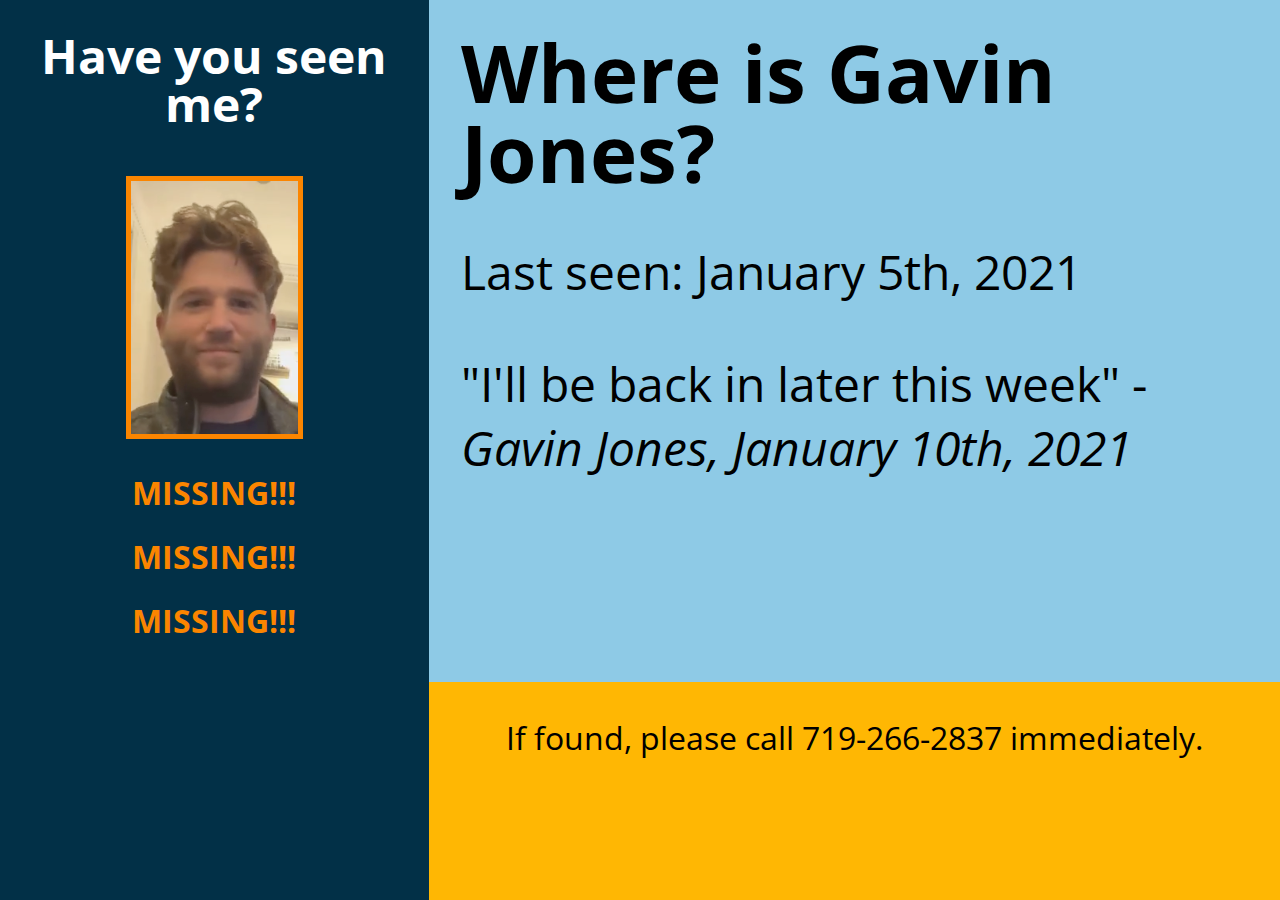
==== index.html @ 60723c62 "Add files via upload" ====
<!DOCTYPE html>
<!--[if lte IE 6]><html class="preIE7 preIE8 preIE9"><![endif]-->
<!--[if IE 7]><html class="preIE8 preIE9"><![endif]-->
<!--[if IE 8]><html class="preIE9"><![endif]-->
<!--[if gte IE 9]><!--><html><!--<![endif]-->
<head>
  <meta charset="UTF-8">
  <meta name="viewport" content="width=device-width,initial-scale=1">
    <title>Where's Gavin?</title>
  <meta name="author" content="Samuel Ellis">
  <meta name="description" content="Where is Gavin Jones?">
  <meta name="keywords" content="Gavin, Gavin Jones, Where is Gavin?, Beer">
  <link rel="shortcut icon" href="favicon.ico" type="image/vnd.microsoft.icon">
  <link href="https://fonts.googleapis.com/css?family=Open+Sans" rel="stylesheet">
  <link rel="stylesheet" href="reset.css" type="text/css">
  <link rel="stylesheet" href="style.css" type="text/css">
</head>

<body>

  <div class="side">
    <h1>Have you seen me?<h1>
    <img class="headshot" src="gav.png">
    <p class="missing">MISSING!!!</p>
    <p class="missing">MISSING!!!</p>
    <p class="missing">MISSING!!!</p>
  </div>
  <div class="flex-column-container">
    <main>
      <h1 class="where">Where is Gavin Jones?</h1>
      <p class="quote">
        Last seen: January 5th, 2021
      </p>
      <p class="quote">
        "I'll be back in later this week" - <span class="it">Gavin Jones, January 10th, 2021</span>
      </p>
    </main>
    <footer>
      <h1 class="call">If found, please call <span class="callin">719-266-2837</span> immediately.</h1>
    </footer>
  </div>

  <!-- <h2>Last seen: January 5th, 2021</h2>
  <h2>Last quote: "I'll be back in later this week" - January 10th, 2021</h2> -->

</body>  

</html>
---- style.css ----
@media screen and (min-width: 640px) {
  body {
    display: flex;
    flex-direction: row;
  }
  .side {
    width: 30vw;
  }
  .flex-column-container {
    height: 100vh;
    width:70vw;
  }
}

body {
  font-family: 'Open Sans', Helvetica, sans-serif;
  height: 100vh;
  width: 100vw;
  margin: 0;
  /*display: flex;
  flex-direction: row;*/
}

.side {
  background-color: #023047;
  color: #fff;
  padding: 2rem;
}
.side > h1 {
  text-align: center;
  font-size: 3rem;
  font-weight: bold;
}

.headshot {
  margin-top: 3rem;
  border: 5px solid #FB8500;
}

.missing {
  margin-top: 2rem;
  color: #FB8500;
  font-size: 2rem;
}

.flex-column-container {
  display:flex;
  flex-direction:column;
}

main {
  height: 80%;
  background-color: #8ECAE6;
  padding: 2rem;
}

.where {
  font-weight: bold;
  font-size: 5rem;
  margin-bottom: 3rem;
}

.quote {
  font-size: 3rem;
  line-height: 4rem;
  margin-bottom: 3rem;
}

.it {
  font-style: italic;
}

footer {
  height: 20%;
  background-color: #FFB703;
  color: #000;
  padding: 2rem;
}

.call {
  text-align: center;
  font-size: 2rem;
  line-height: 3rem;
}
.callin:hover {
  text-decoration: underline;
}
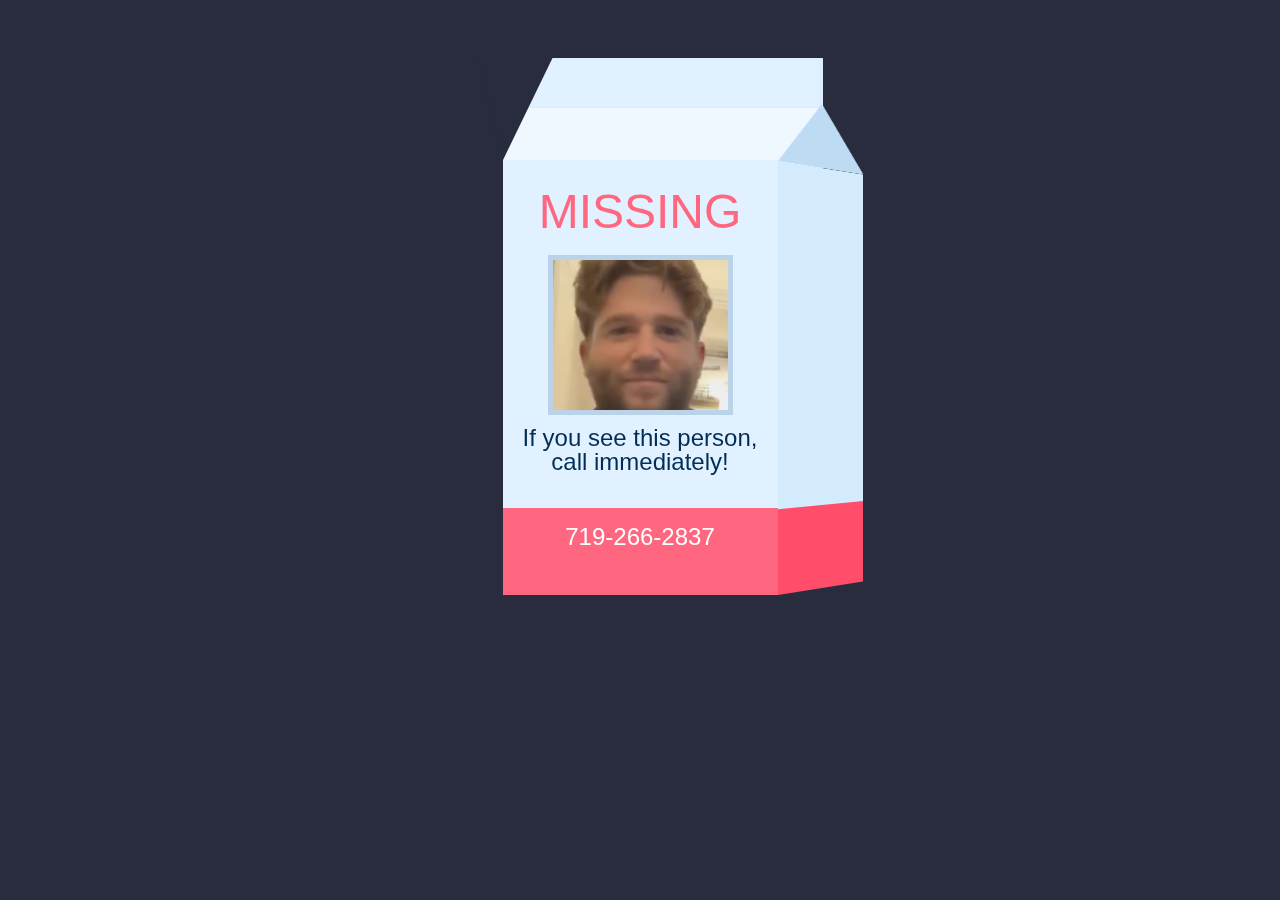
==== commit 15753d85: "Updating to Milk Carton" ====
--- a/index.html
+++ b/index.html
@@ -18,30 +18,17 @@
 
 <body>
 
-  <div class="side">
-    <h1>Have you seen me?<h1>
-    <img class="headshot" src="gav.png">
-    <p class="missing">MISSING!!!</p>
-    <p class="missing">MISSING!!!</p>
-    <p class="missing">MISSING!!!</p>
+  <div class="carton">
+    <div class="front">
+      <p class="missing">MISSING</p>
+      <div class="cat">
+
+      </div>
+      <p class="info">If you see this person, call immediately!</p>
+
+    </div>
+    <div class="side"></div>
   </div>
-  <div class="flex-column-container">
-    <main>
-      <h1 class="where">Where is Gavin Jones?</h1>
-      <p class="quote">
-        Last seen: January 5th, 2021
-      </p>
-      <p class="quote">
-        "I'll be back in later this week" - <span class="it">Gavin Jones, January 10th, 2021</span>
-      </p>
-    </main>
-    <footer>
-      <h1 class="call">If found, please call <span class="callin">719-266-2837</span> immediately.</h1>
-    </footer>
-  </div>
-
-  <!-- <h2>Last seen: January 5th, 2021</h2>
-  <h2>Last quote: "I'll be back in later this week" - January 10th, 2021</h2> -->
 
 </body>  
 
--- a/style.css
+++ b/style.css
@@ -1,87 +1,108 @@
-@media screen and (min-width: 640px) {
-  body {
-    display: flex;
-    flex-direction: row;
-  }
-  .side {
-    width: 30vw;
-  }
-  .flex-column-container {
-    height: 100vh;
-    width:70vw;
-  }
+* {
+  box-sizing: border-box;
+}
+
+.carton {
+  position: relative;
+  width: 275px;
+  height: 435px;
+  margin: 10rem auto 2rem;
+  transform-style: preserve-3d;
+}
+
+.side {
+  position: absolute;
+  top: 7.5px;
+  right: -99px;
+  width: 110px;
+  height: 425px;
+  background-image: linear-gradient(#d4eafd 79.2%, #ff4d6a 79.2%, #ff4d6a 98.9%, transparent 98.9%);
+  z-index: 2;
+  transform: rotateY(28deg);
+  -webkit-backface-visibility: hidden;
+          backface-visibility: hidden;
+  transform-style: preserve-3d;
+}
+.side::before {
+  content: "";
+  position: absolute;
+  top: -64px;
+  border-style: solid;
+  border-width: 0 55px 64px 55px;
+  border-color: transparent transparent #bedbf4 transparent;
+}
+
+.front {
+  width: inherit;
+  height: inherit;
+  background-color: aqua;
+  background-image: linear-gradient(#e1f1ff 80%, #ff667f 80%);
+  transform-style: preserve-3d;
+  box-shadow: 22px -80px 0 22px aliceblue;
+}
+.front::after {
+  content: "";
+  position: absolute;
+  border-style: solid;
+  border-width: 103px 50px 0 25px;
+  border-color: #292c3d transparent transparent;
+  top: -103px;
+  z-indeX: 10;
+  left: -25px;
+}
+.front::before {
+  content: "";
+  position: absolute;
+  height: 50px;
+  width: 116.5%;
+  top: -102px;
+  background-color: #e1f1ff;
+  box-shadow: inset 0 -2px #dceeff, inset -2px 0 5px #d7ecff;
+  z-index: 5;
+}
+
+p {
+  text-align: center;
+  color: #ff667f;
+  font-family: "Amatica SC", sans-serif;
+}
+
+.missing {
+  margin-top: 0;
+  padding-top: 1.75rem;
+  margin-bottom: 1.5rem;
+  font-size: 3rem;
+}
+
+.info {
+  position: relative;
+  padding-top: 1rem;
+  margin: 0;
+  color: #002e57;
+  font-size: 1.5rem;
+}
+.info::after {
+  position: absolute;
+  left: 0;
+  top: 115px;
+  width: 100%;
+  content: "719-266-2837";
+  color: #fefefe;
+}
+
+.cat {
+  width: 175px;
+  height: 150px;
+  background-color: #fff;
+  margin: auto;
+  position: relative;
+  outline: 5px solid #bad3e8;
+  background-image: url("gav.png");
+  background-position: center;
+  background-size: cover;
 }
 
 body {
-  font-family: 'Open Sans', Helvetica, sans-serif;
-  height: 100vh;
-  width: 100vw;
-  margin: 0;
-  /*display: flex;
-  flex-direction: row;*/
-}
-
-.side {
-  background-color: #023047;
-  color: #fff;
-  padding: 2rem;
-}
-.side > h1 {
-  text-align: center;
-  font-size: 3rem;
-  font-weight: bold;
-}
-
-.headshot {
-  margin-top: 3rem;
-  border: 5px solid #FB8500;
-}
-
-.missing {
-  margin-top: 2rem;
-  color: #FB8500;
-  font-size: 2rem;
-}
-
-.flex-column-container {
-  display:flex;
-  flex-direction:column;
-}
-
-main {
-  height: 80%;
-  background-color: #8ECAE6;
-  padding: 2rem;
-}
-
-.where {
-  font-weight: bold;
-  font-size: 5rem;
-  margin-bottom: 3rem;
-}
-
-.quote {
-  font-size: 3rem;
-  line-height: 4rem;
-  margin-bottom: 3rem;
-}
-
-.it {
-  font-style: italic;
-}
-
-footer {
-  height: 20%;
-  background-color: #FFB703;
-  color: #000;
-  padding: 2rem;
-}
-
-.call {
-  text-align: center;
-  font-size: 2rem;
-  line-height: 3rem;
-}
-.callin:hover {
-  text-decoration: underline;
-}
+  perspective: 800px;
+  background-color: #292c3d;
+}